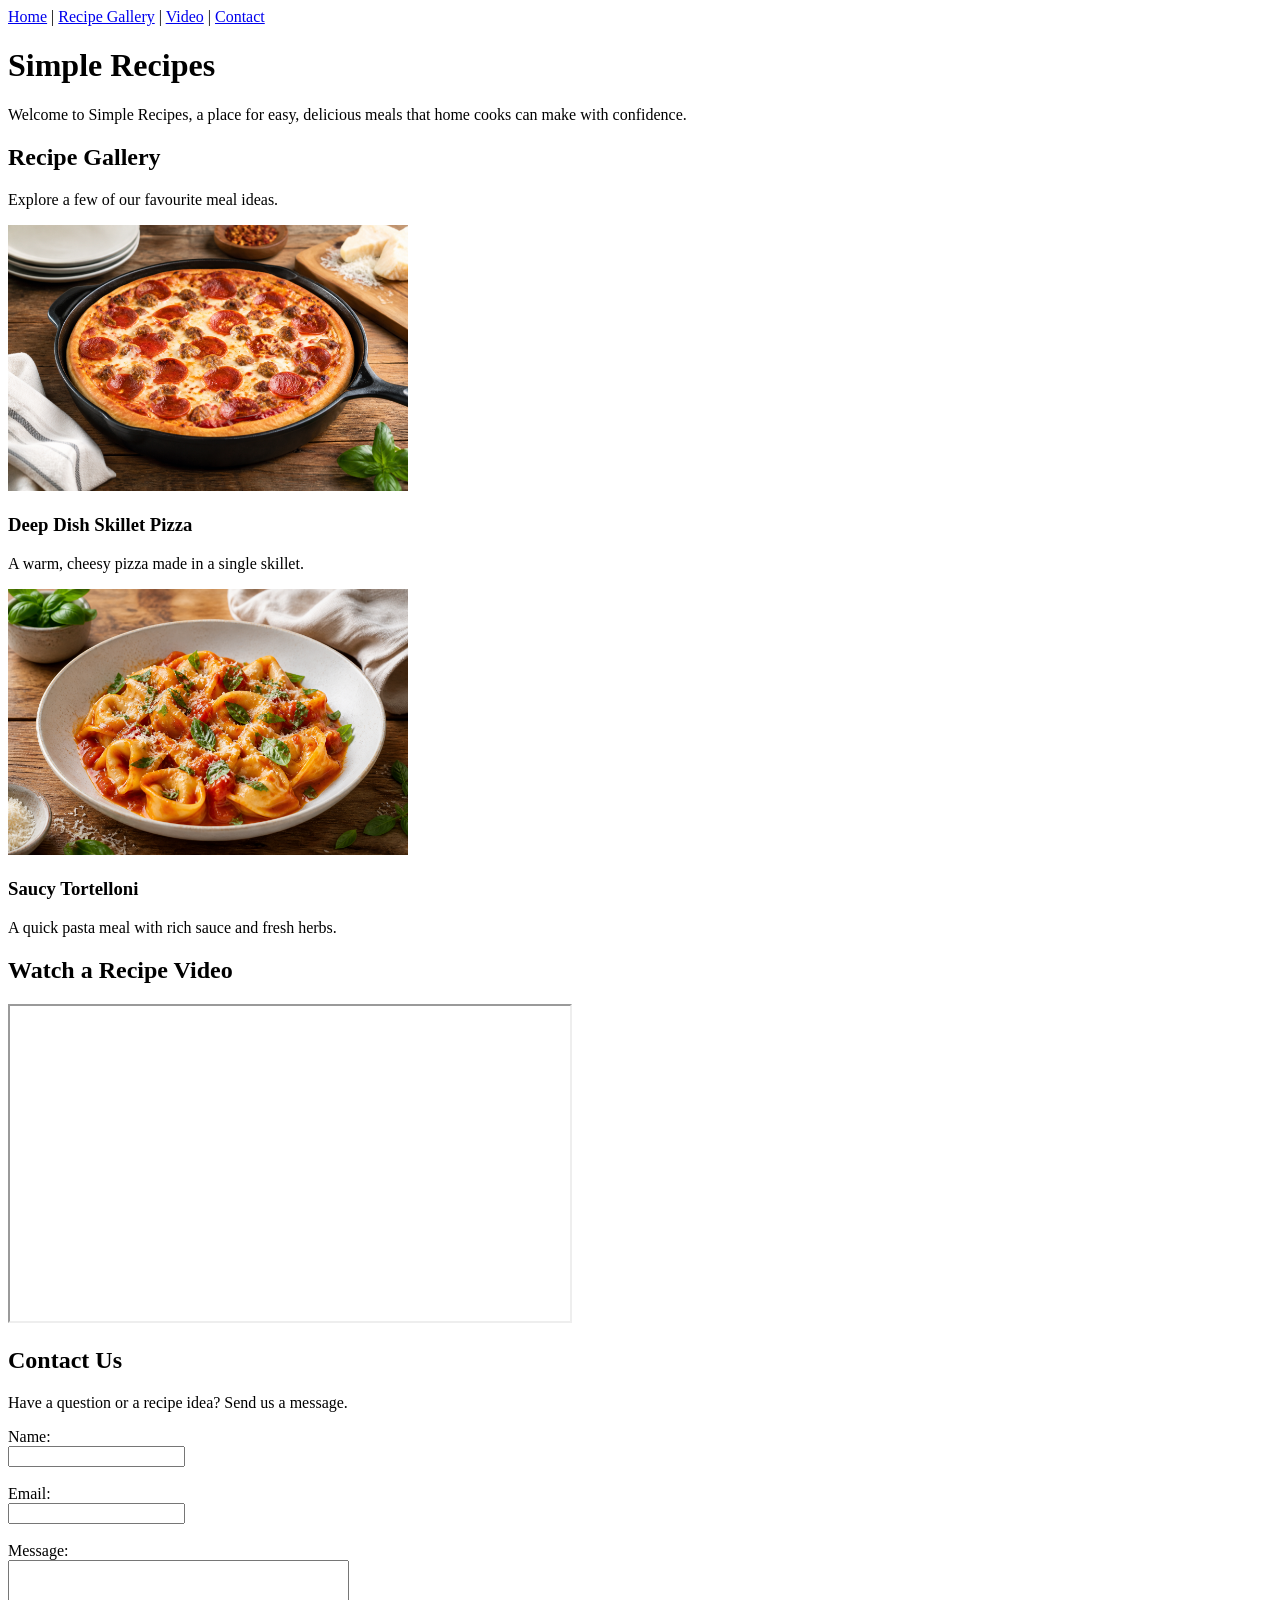
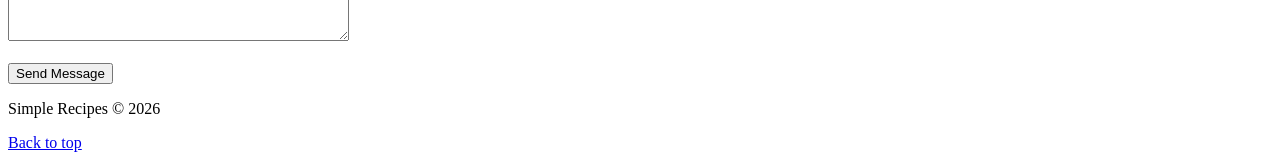
==== One-Page-Website/one_page_website.html @ 880948f5 "Add files via upload" ====
<!DOCTYPE html>
<html lang="en">
<head>
  <meta charset="UTF-8">
  <meta name="viewport" content="width=device-width, initial-scale=1.0">
  <title>Simple Recipes | One-Page Website</title>
</head>
<body id="home">
  <!-- Navigation bookmarks -->
  <nav>
    <a href="#home">Home</a> |
    <a href="#gallery">Recipe Gallery</a> |
    <a href="#video">Video</a> |
    <a href="#contact">Contact</a>
  </nav>

  <!-- Home section -->
  <header>
    <h1>Simple Recipes</h1>
    <p>Welcome to Simple Recipes, a place for easy, delicious meals that home cooks can make with confidence.</p>
  </header>

  <!-- Picture section -->
  <section id="gallery">
    <h2>Recipe Gallery</h2>
    <p>Explore a few of our favourite meal ideas.</p>
    <img src="images/skillet-pizza.png" alt="Deep dish skillet pizza" width="400">
    <h3>Deep Dish Skillet Pizza</h3>
    <p>A warm, cheesy pizza made in a single skillet.</p>
    <img src="images/tortelloni.png" alt="Tortelloni pasta" width="400">
    <h3>Saucy Tortelloni</h3>
    <p>A quick pasta meal with rich sauce and fresh herbs.</p>
  </section>

  <!-- Video section -->
  <section id="video">
    <h2>Watch a Recipe Video</h2>
    <iframe width="560" height="315" src="https://www.youtube.com/embed/lG5-8KNKBW4" title="Simple recipe video" allowfullscreen></iframe>
  </section>

  <!-- Contact form -->
  <section id="contact">
    <h2>Contact Us</h2>
    <p>Have a question or a recipe idea? Send us a message.</p>
    <form>
      <label for="name">Name:</label><br>
      <input type="text" id="name" name="name"><br><br>
      <label for="email">Email:</label><br>
      <input type="email" id="email" name="email"><br><br>
      <label for="message">Message:</label><br>
      <textarea id="message" name="message" rows="5" cols="40"></textarea><br><br>
      <input type="submit" value="Send Message">
    </form>
  </section>

  <!-- Footer -->
  <footer>
    <p>Simple Recipes &copy; 2026</p>
    <p><a href="#home">Back to top</a></p>
  </footer>
</body>
</html>
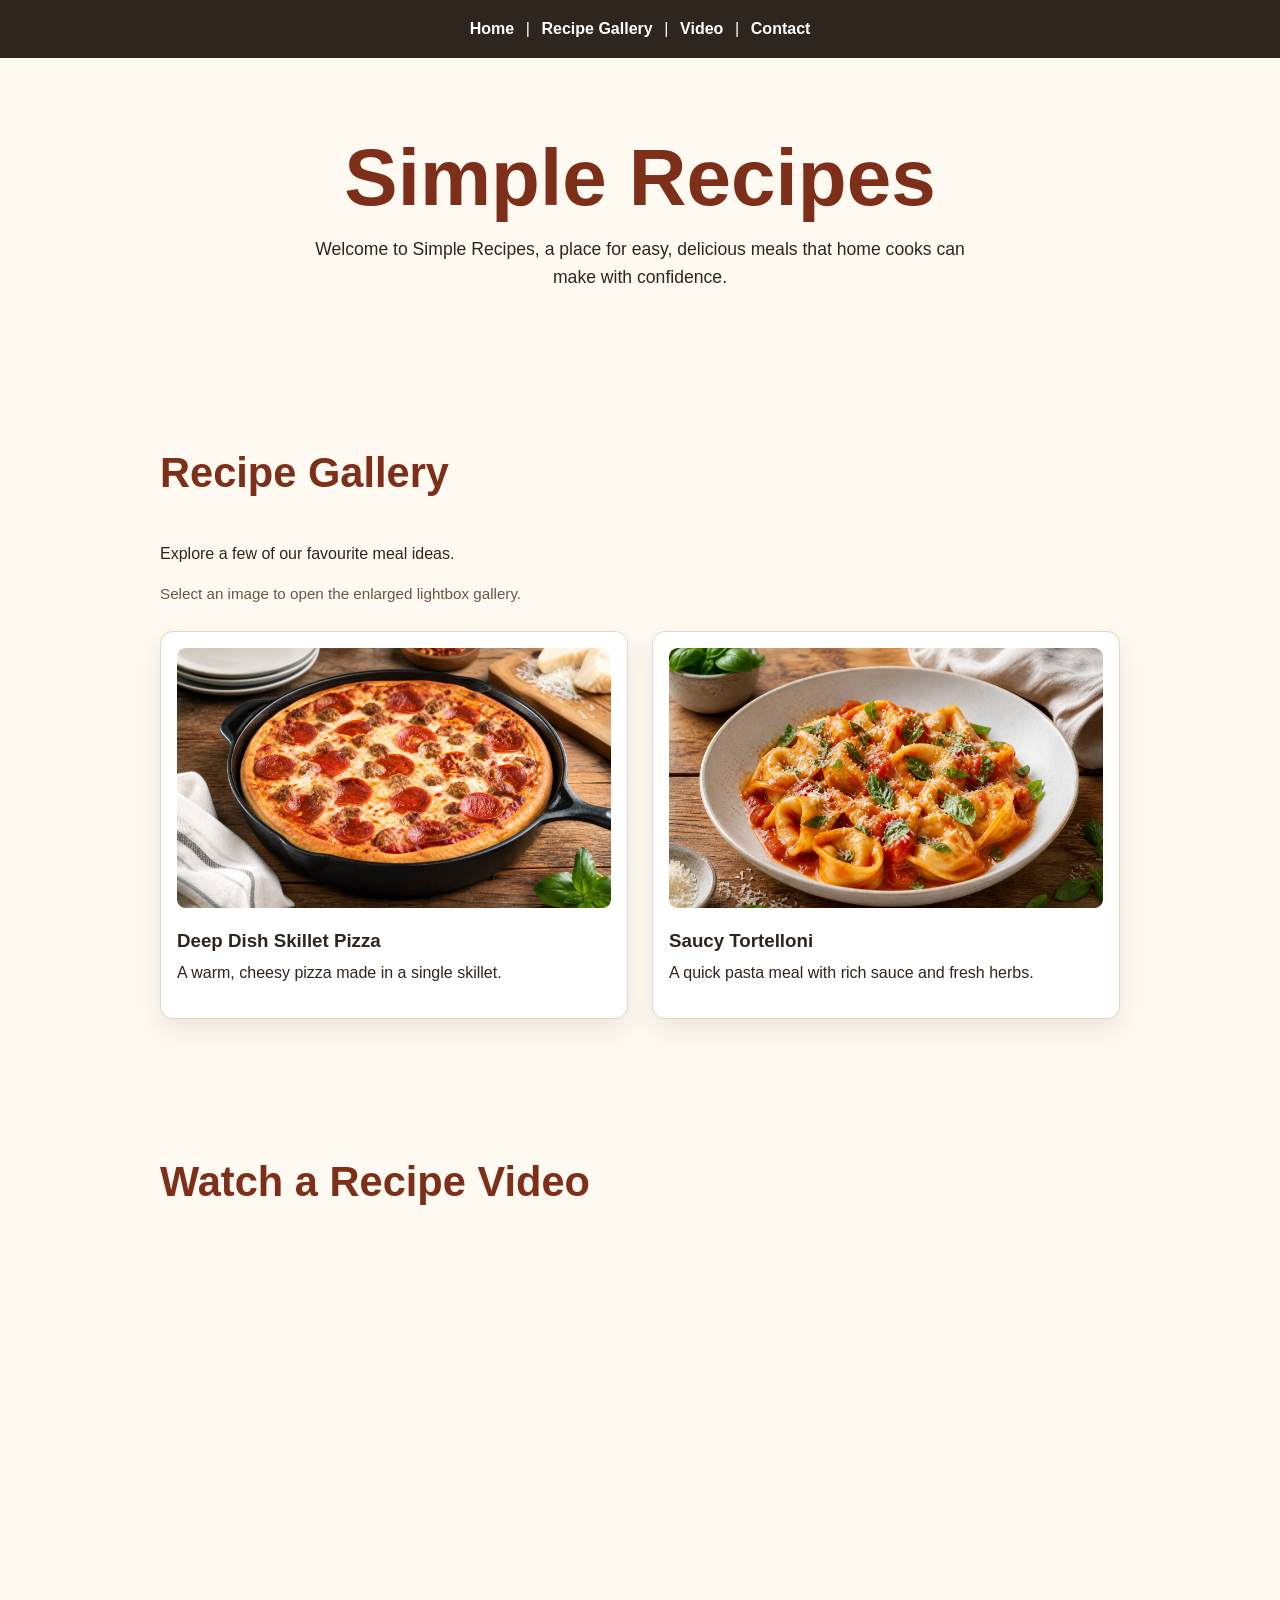
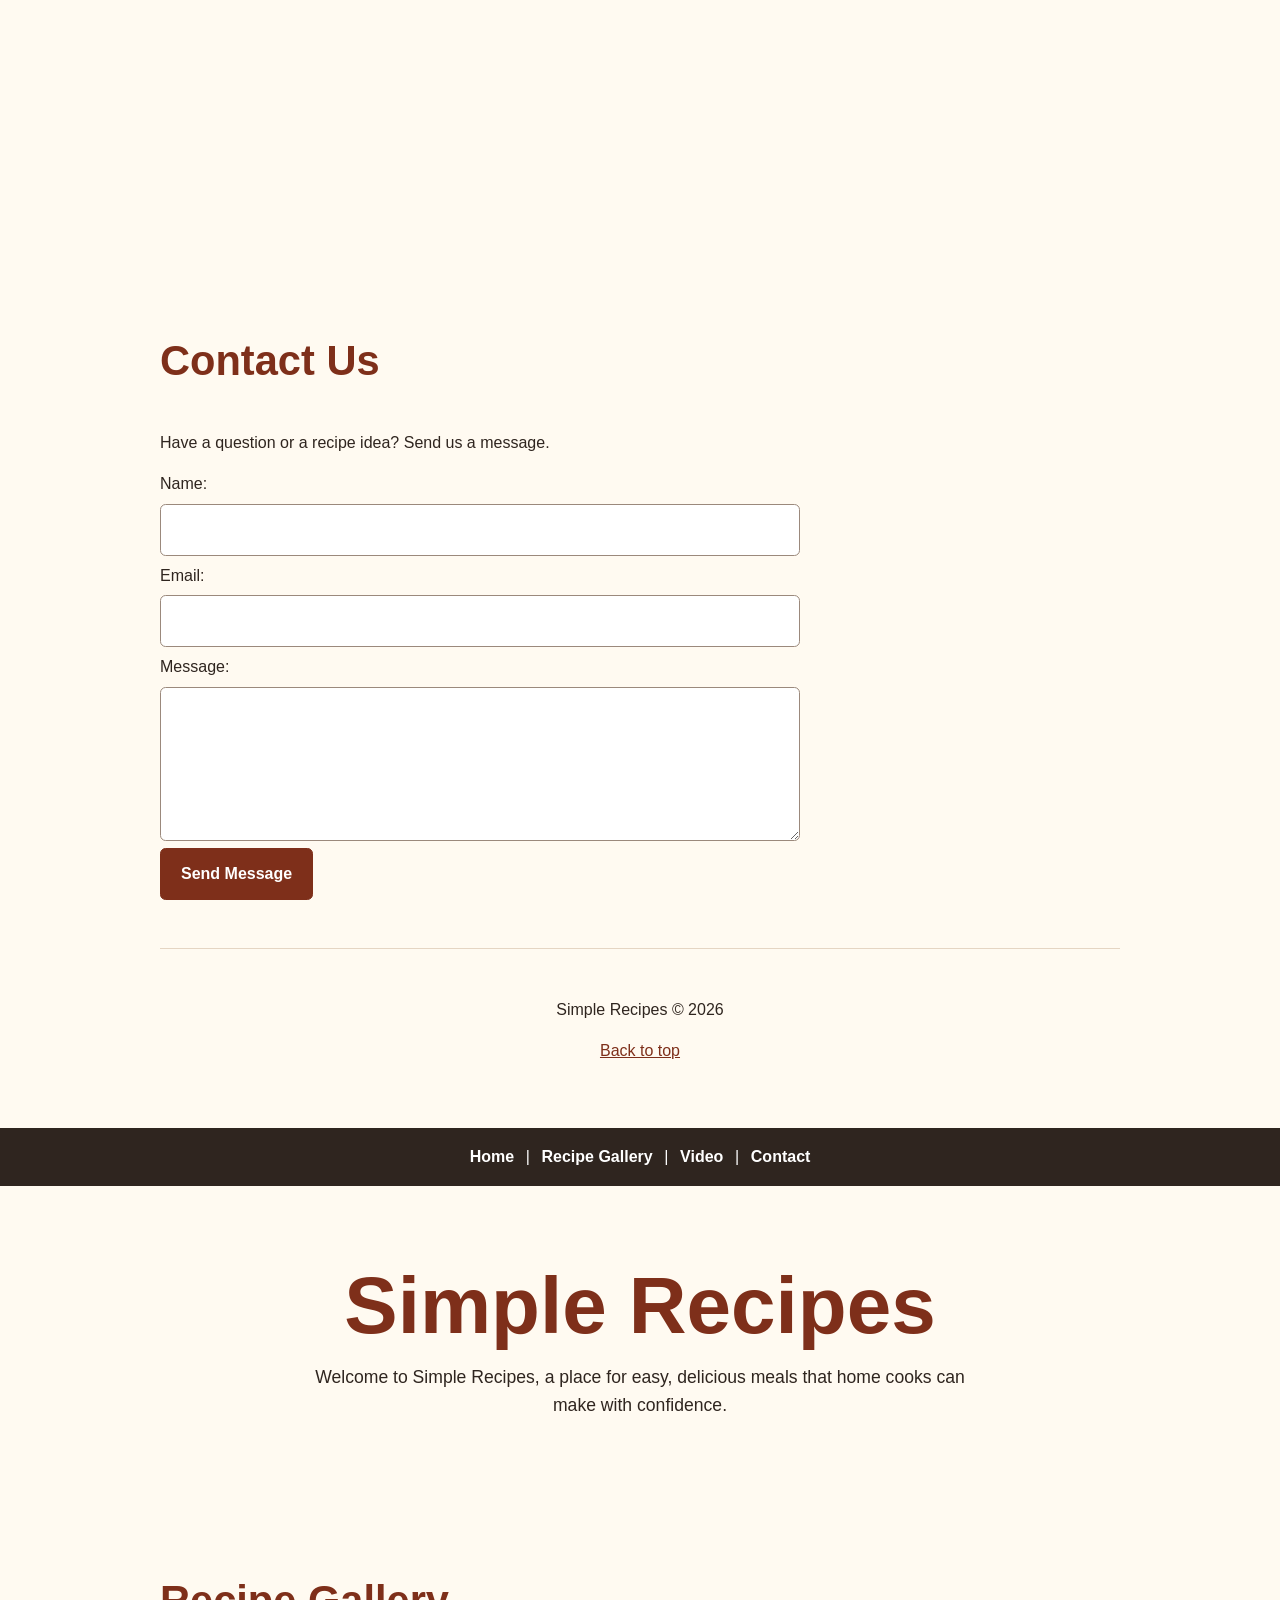
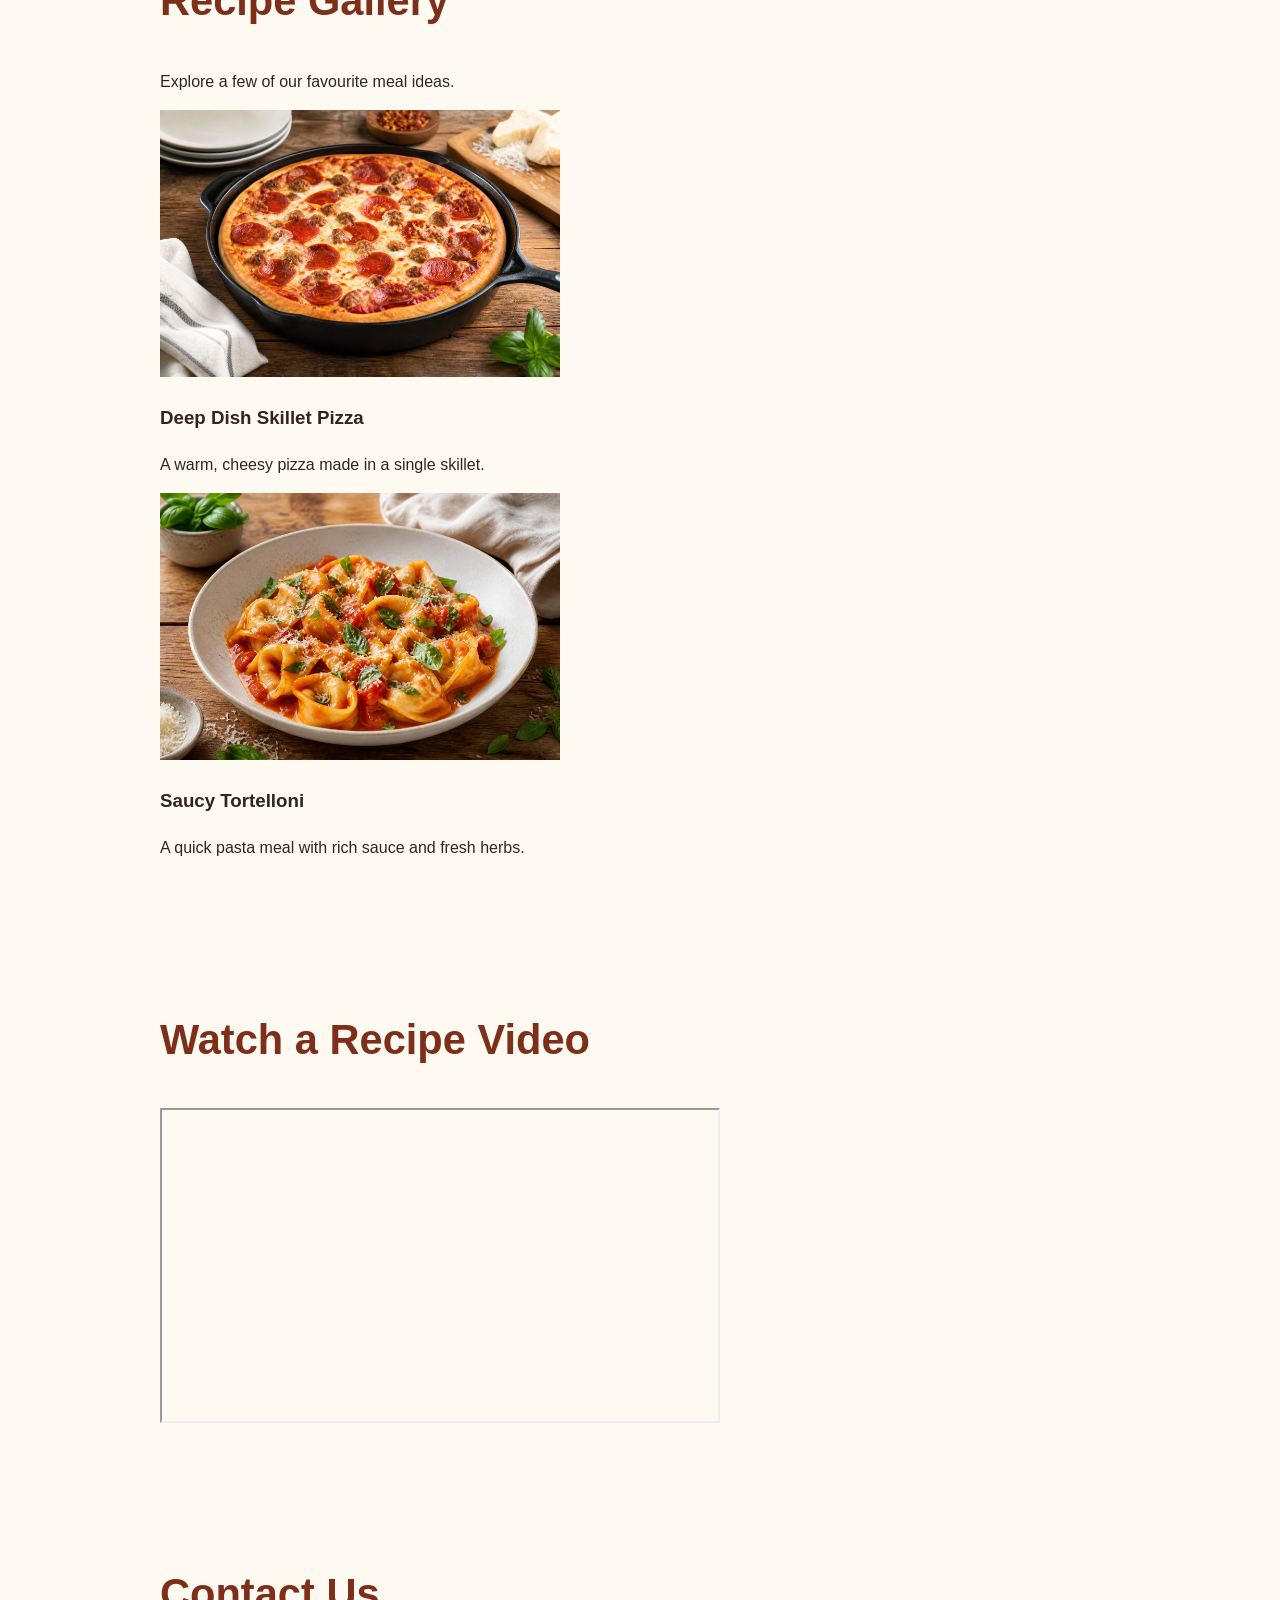
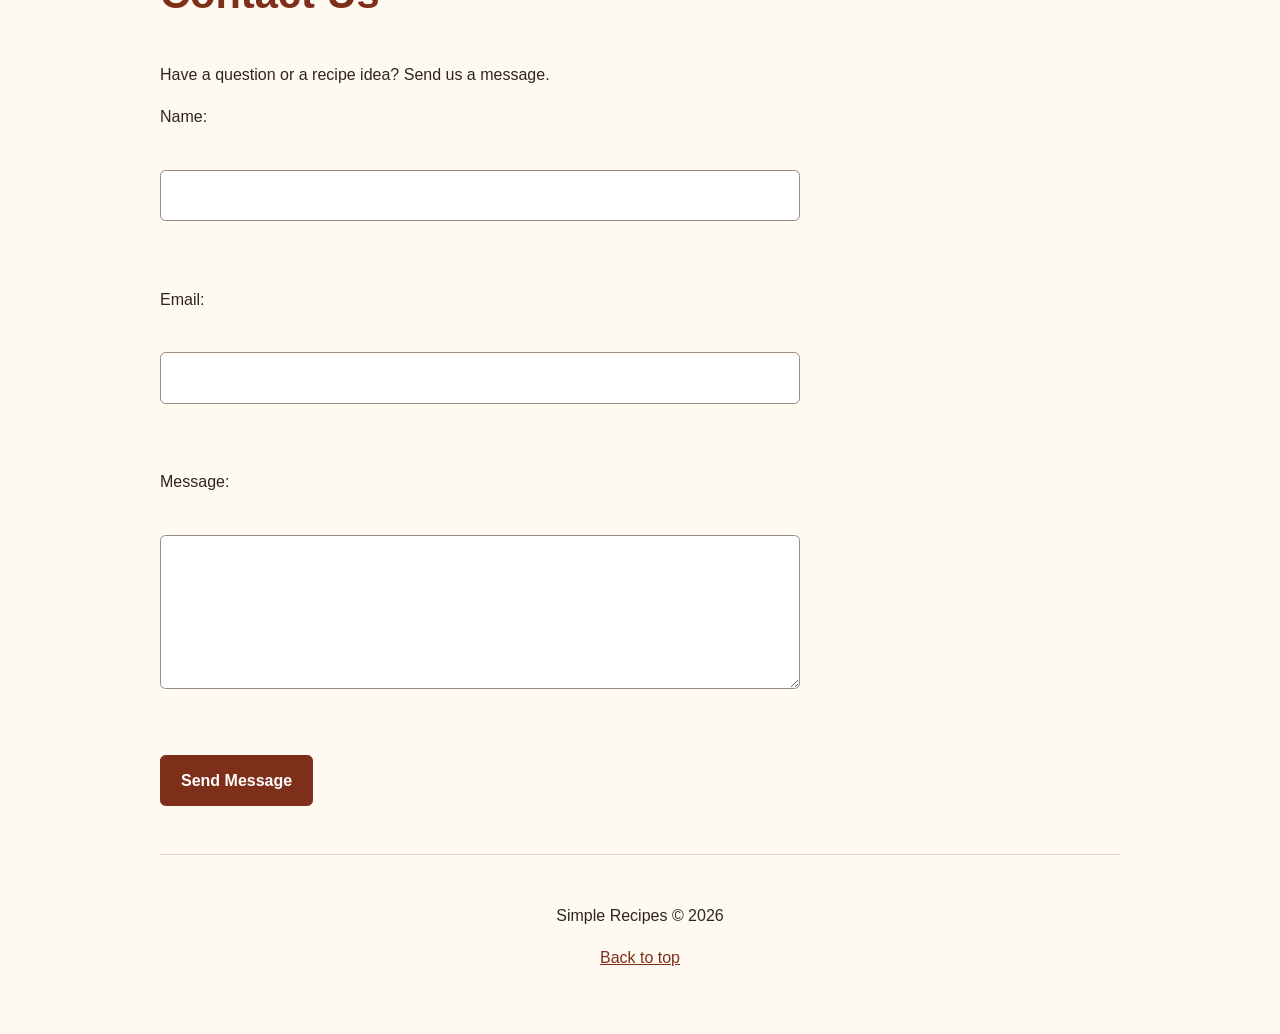
==== commit 5986464f: "Add one-page website with recipe gallery and video Adds click-to-enlarge images, previous/next contr" ====
--- a/One-Page-Website/one_page_website.html
+++ b/One-Page-Website/one_page_website.html
@@ -1,4 +1,459 @@
 <!DOCTYPE html>
+<html lang="en"><head>
+  <meta charset="UTF-8">
+  <meta name="viewport" content="width=device-width, initial-scale=1.0">
+  <title>Simple Recipes | One-Page Website</title>
+  <style>
+    :root {
+      --ink: #2f251f;
+      --paper: #fffaf1;
+      --card: #ffffff;
+      --accent: #b94b2c;
+      --accent-dark: #7e2f1a;
+      --line: #e5d5c3;
+    }
+
+    * {
+      box-sizing: border-box;
+    }
+
+    html {
+      scroll-behavior: smooth;
+    }
+
+    body {
+      margin: 0;
+      color: var(--ink);
+      background: var(--paper);
+      font-family: Arial, Helvetica, sans-serif;
+      line-height: 1.6;
+    }
+
+    body.modal-open {
+      overflow: hidden;
+    }
+
+    nav {
+      position: sticky;
+      top: 0;
+      z-index: 10;
+      padding: 1rem;
+      color: #ffffff;
+      background: var(--ink);
+      text-align: center;
+    }
+
+    nav a {
+      margin: 0 0.45rem;
+      color: #ffffff;
+      font-weight: bold;
+      text-decoration: none;
+    }
+
+    nav a:hover,
+    nav a:focus-visible {
+      color: #ffd0b8;
+      text-decoration: underline;
+    }
+
+    header,
+    section,
+    footer {
+      width: min(100% - 2rem, 960px);
+      margin-inline: auto;
+    }
+
+    header {
+      padding: 5rem 0 3rem;
+      text-align: center;
+    }
+
+    header h1 {
+      margin: 0 0 0.75rem;
+      color: var(--accent-dark);
+      font-size: clamp(2.5rem, 8vw, 5rem);
+      line-height: 1;
+    }
+
+    header p {
+      max-width: 650px;
+      margin-inline: auto;
+      font-size: 1.1rem;
+    }
+
+    section {
+      padding: 3rem 0;
+    }
+
+    h2 {
+      color: var(--accent-dark);
+      font-size: clamp(1.8rem, 5vw, 2.6rem);
+    }
+
+    .gallery-grid {
+      display: grid;
+      grid-template-columns: repeat(2, minmax(0, 1fr));
+      gap: 1.5rem;
+      margin-top: 1.5rem;
+    }
+
+    .recipe-card {
+      margin: 0;
+      padding: 1rem;
+      background: var(--card);
+      border: 1px solid var(--line);
+      border-radius: 0.8rem;
+      box-shadow: 0 10px 25px rgba(47, 37, 31, 0.09);
+    }
+
+    .gallery-item {
+      display: block;
+      width: 100%;
+      padding: 0;
+      overflow: hidden;
+      background: transparent;
+      border: 0;
+      border-radius: 0.55rem;
+      cursor: zoom-in;
+    }
+
+    .gallery-item img {
+      display: block;
+      width: 100%;
+      height: 260px;
+      object-fit: cover;
+      transition: transform 0.25s ease, filter 0.25s ease;
+    }
+
+    .gallery-item:hover img,
+    .gallery-item:focus-visible img {
+      filter: brightness(0.82);
+      transform: scale(1.04);
+    }
+
+    .gallery-item:focus-visible {
+      outline: 4px solid #f39b72;
+      outline-offset: 4px;
+    }
+
+    .recipe-card h3 {
+      margin-bottom: 0.25rem;
+    }
+
+    .recipe-card p {
+      margin-top: 0;
+    }
+
+    .gallery-help {
+      color: #6b5548;
+      font-size: 0.95rem;
+    }
+
+    .video-frame {
+      width: 100%;
+      aspect-ratio: 16 / 9;
+      border: 0;
+      border-radius: 0.8rem;
+    }
+
+    form {
+      display: grid;
+      max-width: 640px;
+      gap: 0.45rem;
+    }
+
+    input,
+    textarea {
+      width: 100%;
+      padding: 0.75rem;
+      border: 1px solid #9b897c;
+      border-radius: 0.35rem;
+      font: inherit;
+    }
+
+    input[type="submit"] {
+      width: fit-content;
+      padding-inline: 1.25rem;
+      color: #ffffff;
+      background: var(--accent-dark);
+      border-color: var(--accent-dark);
+      cursor: pointer;
+      font-weight: bold;
+    }
+
+    footer {
+      padding: 2rem 0 3rem;
+      border-top: 1px solid var(--line);
+      text-align: center;
+    }
+
+    footer a {
+      color: var(--accent-dark);
+    }
+
+    .lightbox[hidden] {
+      display: none;
+    }
+
+    .lightbox:not([hidden]) {
+      position: fixed;
+      inset: 0;
+      z-index: 100;
+      display: grid;
+      place-items: center;
+      padding: 4rem 4.5rem 2rem;
+      background: rgba(12, 9, 8, 0.92);
+    }
+
+    .lightbox-content {
+      display: grid;
+      max-width: min(100%, 1100px);
+      max-height: 100%;
+      margin: 0;
+      justify-items: center;
+    }
+
+    .lightbox-image {
+      display: block;
+      max-width: 100%;
+      max-height: calc(100vh - 9rem);
+      border-radius: 0.5rem;
+      box-shadow: 0 20px 50px rgba(0, 0, 0, 0.45);
+      object-fit: contain;
+    }
+
+    .lightbox-caption {
+      margin: 0.85rem 0 0;
+      color: #ffffff;
+      font-size: 1rem;
+      text-align: center;
+    }
+
+    .lightbox-close,
+    .lightbox-nav {
+      position: fixed;
+      display: grid;
+      place-items: center;
+      width: 3rem;
+      height: 3rem;
+      color: #ffffff;
+      background: rgba(0, 0, 0, 0.58);
+      border: 1px solid rgba(255, 255, 255, 0.55);
+      border-radius: 50%;
+      cursor: pointer;
+      font-size: 2rem;
+      line-height: 1;
+    }
+
+    .lightbox-close:hover,
+    .lightbox-close:focus-visible,
+    .lightbox-nav:hover,
+    .lightbox-nav:focus-visible {
+      color: var(--ink);
+      background: #ffffff;
+      outline: 3px solid #f39b72;
+      outline-offset: 3px;
+    }
+
+    .lightbox-close {
+      top: 1rem;
+      right: 1rem;
+    }
+
+    .lightbox-nav {
+      top: 50%;
+      transform: translateY(-50%);
+    }
+
+    .lightbox-prev {
+      left: 1rem;
+    }
+
+    .lightbox-next {
+      right: 1rem;
+    }
+
+    @media (max-width: 680px) {
+      nav a {
+        display: inline-block;
+        margin-block: 0.25rem;
+      }
+
+      .gallery-grid {
+        grid-template-columns: 1fr;
+      }
+
+      .lightbox:not([hidden]) {
+        padding: 4.5rem 1rem 5rem;
+      }
+
+      .lightbox-image {
+        max-height: calc(100vh - 11rem);
+      }
+
+      .lightbox-nav {
+        top: auto;
+        bottom: 1rem;
+        transform: none;
+      }
+    }
+  </style>
+</head>
+<body id="home">
+  <!-- Navigation bookmarks -->
+  <nav aria-label="Main navigation">
+    <a href="#home">Home</a> |
+    <a href="#gallery">Recipe Gallery</a> |
+    <a href="#video">Video</a> |
+    <a href="#contact">Contact</a>
+  </nav>
+
+  <!-- Home section -->
+  <header>
+    <h1>Simple Recipes</h1>
+    <p>Welcome to Simple Recipes, a place for easy, delicious meals that home cooks can make with confidence.</p>
+  </header>
+
+  <!-- Picture section -->
+  <section id="gallery">
+    <h2>Recipe Gallery</h2>
+    <p>Explore a few of our favourite meal ideas.</p>
+    <p class="gallery-help">Select an image to open the enlarged lightbox gallery.</p>
+
+    <div class="gallery-grid">
+      <figure class="recipe-card">
+        <button class="gallery-item" type="button" data-lightbox="" aria-label="Enlarge Deep Dish Skillet Pizza">
+          <img src="images/skillet-pizza.png" alt="Deep dish skillet pizza" width="600" height="400">
+        </button>
+        <figcaption>
+          <h3>Deep Dish Skillet Pizza</h3>
+          <p>A warm, cheesy pizza made in a single skillet.</p>
+        </figcaption>
+      </figure>
+
+      <figure class="recipe-card">
+        <button class="gallery-item" type="button" data-lightbox="" aria-label="Enlarge Saucy Tortelloni">
+          <img src="images/tortelloni.png" alt="Tortelloni pasta" width="600" height="400">
+        </button>
+        <figcaption>
+          <h3>Saucy Tortelloni</h3>
+          <p>A quick pasta meal with rich sauce and fresh herbs.</p>
+        </figcaption>
+      </figure>
+    </div>
+  </section>
+
+  <!-- Functional image lightbox -->
+  <div class="lightbox" id="lightbox" role="dialog" aria-modal="true" aria-labelledby="lightbox-caption" hidden="">
+    <button class="lightbox-close" type="button" aria-label="Close image gallery">×</button>
+    <button class="lightbox-nav lightbox-prev" type="button" aria-label="Previous image">❮</button>
+    <figure class="lightbox-content">
+      <img class="lightbox-image" src="" alt="">
+      <figcaption class="lightbox-caption" id="lightbox-caption"></figcaption>
+    </figure>
+    <button class="lightbox-nav lightbox-next" type="button" aria-label="Next image">❯</button>
+  </div>
+
+  <!-- Video section -->
+  <section id="video">
+    <h2>Watch a Recipe Video</h2>
+    <iframe class="video-frame" src="https://www.youtube.com/embed/lG5-8KNKBW4" title="Simple recipe video" allowfullscreen=""></iframe>
+  </section>
+
+  <!-- Contact form -->
+  <section id="contact">
+    <h2>Contact Us</h2>
+    <p>Have a question or a recipe idea? Send us a message.</p>
+    <form>
+      <label for="name">Name:</label>
+      <input type="text" id="name" name="name">
+
+      <label for="email">Email:</label>
+      <input type="email" id="email" name="email">
+
+      <label for="message">Message:</label>
+      <textarea id="message" name="message" rows="5"></textarea>
+
+      <input type="submit" value="Send Message">
+    </form>
+  </section>
+
+  <!-- Footer -->
+  <footer>
+    <p>Simple Recipes © 2026</p>
+    <p><a href="#home">Back to top</a></p>
+  </footer>
+
+  <script>
+    const galleryItems = Array.from(document.querySelectorAll('[data-lightbox]'));
+    const lightbox = document.getElementById('lightbox');
+    const lightboxImage = lightbox.querySelector('.lightbox-image');
+    const lightboxCaption = lightbox.querySelector('.lightbox-caption');
+    const closeButton = lightbox.querySelector('.lightbox-close');
+    const previousButton = lightbox.querySelector('.lightbox-prev');
+    const nextButton = lightbox.querySelector('.lightbox-next');
+    let currentImageIndex = 0;
+    let lastFocusedItem = null;
+
+    function showImage(index) {
+      currentImageIndex = (index + galleryItems.length) % galleryItems.length;
+      const selectedItem = galleryItems[currentImageIndex];
+      const selectedImage = selectedItem.querySelector('img');
+      const selectedCaption = selectedItem.closest('figure').querySelector('h3').textContent;
+
+      lightboxImage.src = selectedImage.src;
+      lightboxImage.alt = selectedImage.alt;
+      lightboxCaption.textContent = `${selectedCaption} (${currentImageIndex + 1} of ${galleryItems.length})`;
+    }
+
+    function openLightbox(index) {
+      lastFocusedItem = galleryItems[index];
+      showImage(index);
+      lightbox.hidden = false;
+      document.body.classList.add('modal-open');
+      closeButton.focus();
+    }
+
+    function closeLightbox() {
+      lightbox.hidden = true;
+      document.body.classList.remove('modal-open');
+      lightboxImage.src = '';
+      if (lastFocusedItem) {
+        lastFocusedItem.focus();
+      }
+    }
+
+    galleryItems.forEach((item, index) => {
+      item.addEventListener('click', () => openLightbox(index));
+    });
+
+    closeButton.addEventListener('click', closeLightbox);
+    previousButton.addEventListener('click', () => showImage(currentImageIndex - 1));
+    nextButton.addEventListener('click', () => showImage(currentImageIndex + 1));
+
+    lightbox.addEventListener('click', (event) => {
+      if (event.target === lightbox) {
+        closeLightbox();
+      }
+    });
+
+    document.addEventListener('keydown', (event) => {
+      if (lightbox.hidden) {
+        return;
+      }
+
+      if (event.key === 'Escape') {
+        closeLightbox();
+      } else if (event.key === 'ArrowLeft') {
+        showImage(currentImageIndex - 1);
+      } else if (event.key === 'ArrowRight') {
+        showImage(currentImageIndex + 1);
+      }
+    });
+  </script>
+
+
+</body></html><!DOCTYPE html>
 <html lang="en">
 <head>
   <meta charset="UTF-8">
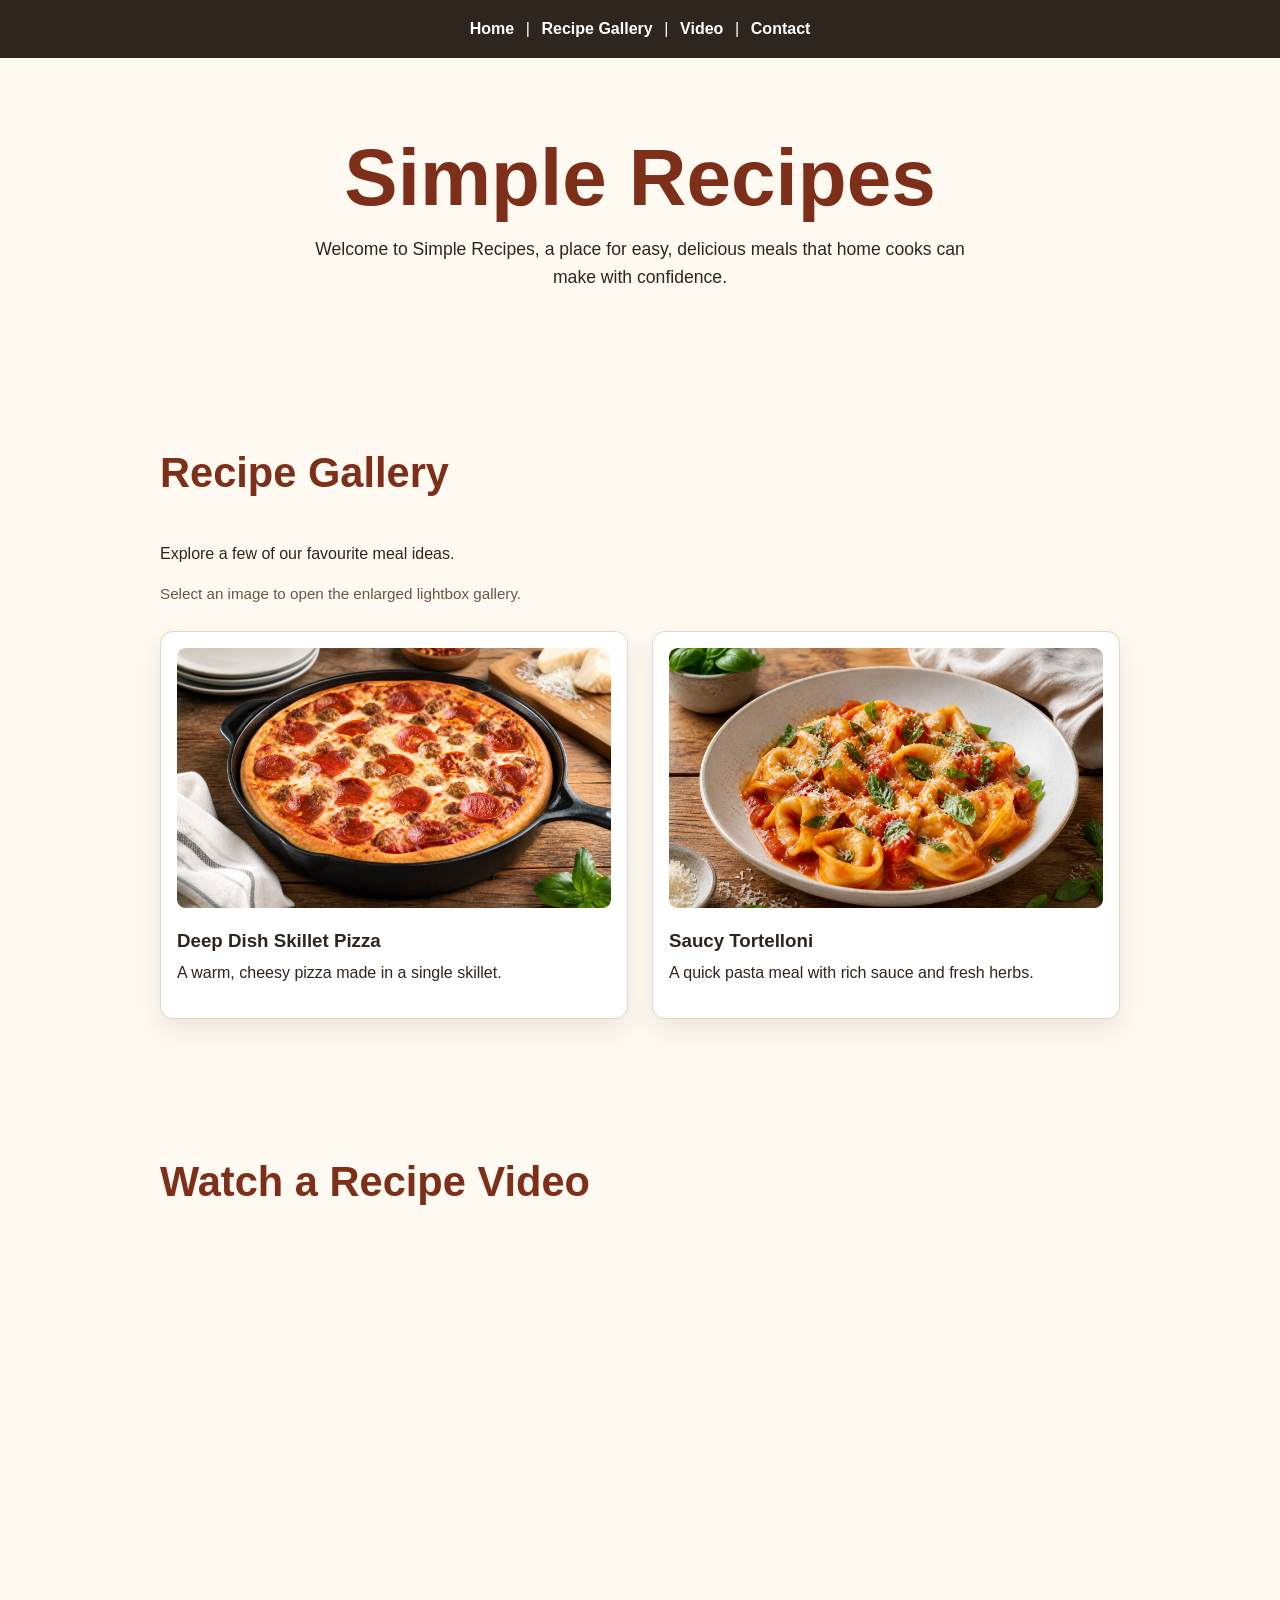
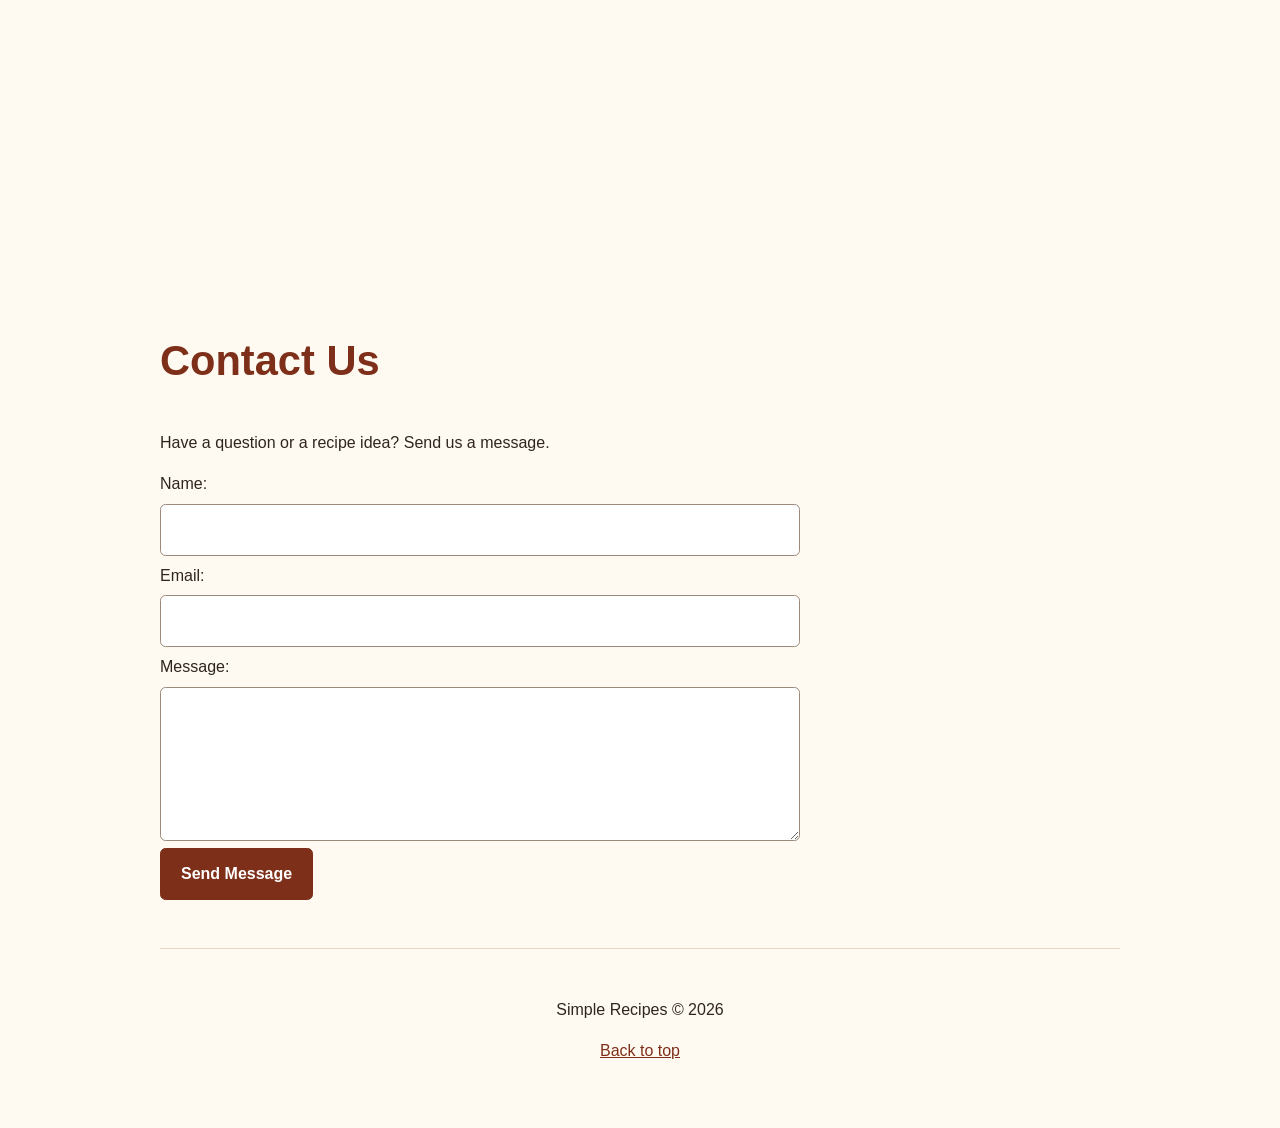
==== commit 9773aead: "Fix HTML structure and remove duplicate tags Publishes the clean revised page with enlarged image mo" ====
--- a/One-Page-Website/one_page_website.html
+++ b/One-Page-Website/one_page_website.html
@@ -453,65 +453,4 @@
   </script>
 
 
-</body></html><!DOCTYPE html>
-<html lang="en">
-<head>
-  <meta charset="UTF-8">
-  <meta name="viewport" content="width=device-width, initial-scale=1.0">
-  <title>Simple Recipes | One-Page Website</title>
-</head>
-<body id="home">
-  <!-- Navigation bookmarks -->
-  <nav>
-    <a href="#home">Home</a> |
-    <a href="#gallery">Recipe Gallery</a> |
-    <a href="#video">Video</a> |
-    <a href="#contact">Contact</a>
-  </nav>
-
-  <!-- Home section -->
-  <header>
-    <h1>Simple Recipes</h1>
-    <p>Welcome to Simple Recipes, a place for easy, delicious meals that home cooks can make with confidence.</p>
-  </header>
-
-  <!-- Picture section -->
-  <section id="gallery">
-    <h2>Recipe Gallery</h2>
-    <p>Explore a few of our favourite meal ideas.</p>
-    <img src="images/skillet-pizza.png" alt="Deep dish skillet pizza" width="400">
-    <h3>Deep Dish Skillet Pizza</h3>
-    <p>A warm, cheesy pizza made in a single skillet.</p>
-    <img src="images/tortelloni.png" alt="Tortelloni pasta" width="400">
-    <h3>Saucy Tortelloni</h3>
-    <p>A quick pasta meal with rich sauce and fresh herbs.</p>
-  </section>
-
-  <!-- Video section -->
-  <section id="video">
-    <h2>Watch a Recipe Video</h2>
-    <iframe width="560" height="315" src="https://www.youtube.com/embed/lG5-8KNKBW4" title="Simple recipe video" allowfullscreen></iframe>
-  </section>
-
-  <!-- Contact form -->
-  <section id="contact">
-    <h2>Contact Us</h2>
-    <p>Have a question or a recipe idea? Send us a message.</p>
-    <form>
-      <label for="name">Name:</label><br>
-      <input type="text" id="name" name="name"><br><br>
-      <label for="email">Email:</label><br>
-      <input type="email" id="email" name="email"><br><br>
-      <label for="message">Message:</label><br>
-      <textarea id="message" name="message" rows="5" cols="40"></textarea><br><br>
-      <input type="submit" value="Send Message">
-    </form>
-  </section>
-
-  <!-- Footer -->
-  <footer>
-    <p>Simple Recipes &copy; 2026</p>
-    <p><a href="#home">Back to top</a></p>
-  </footer>
-</body>
-</html>
+</body></html>
